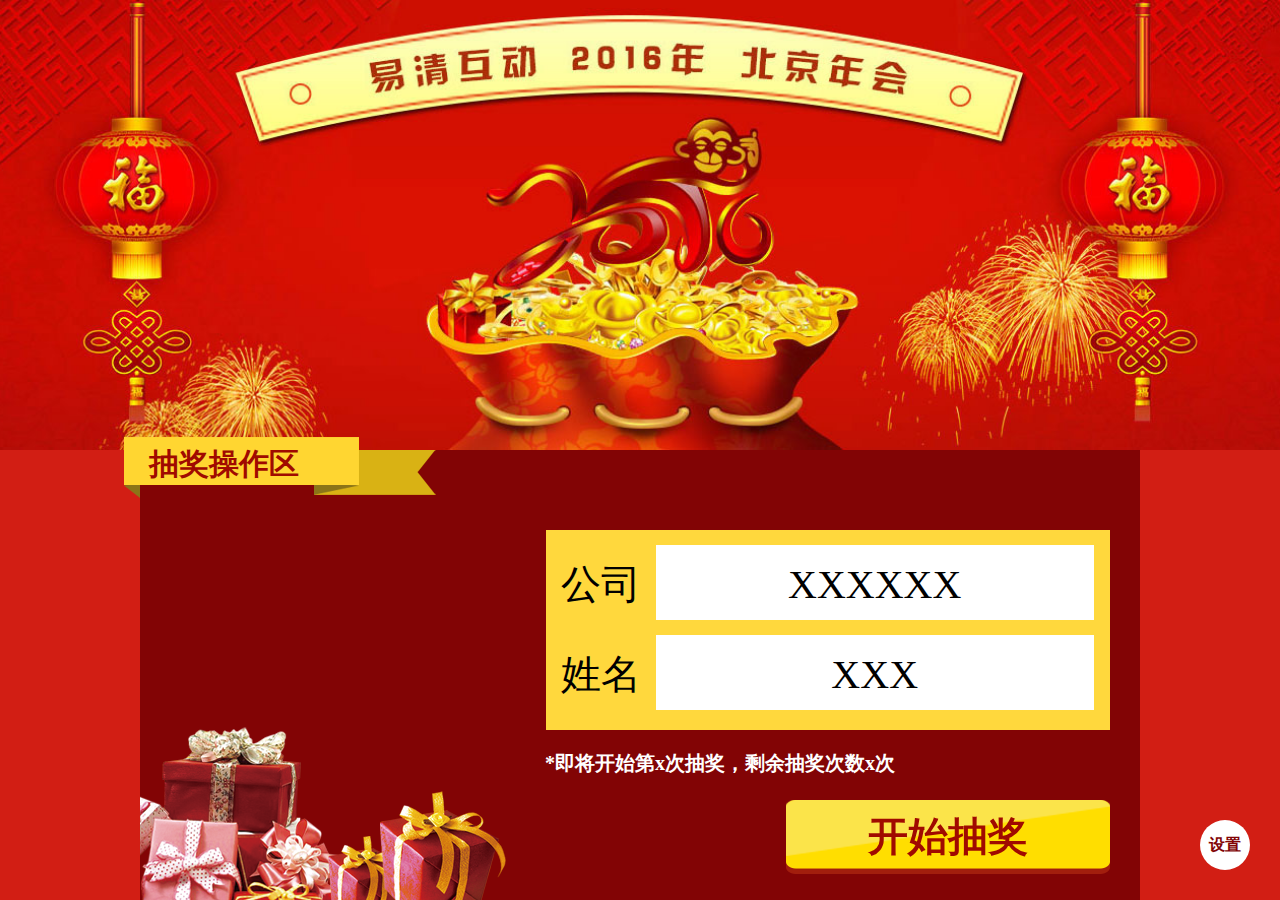
==== index.html @ c81f0b04 "init" ====
<!doctype html>
<html lang="en">
<head>
    <meta charset="UTF-8">
    <meta name="viewport" content="width=device-width, initial-scale=1.0, maximum-scale=1.0, minimum-scale=1.0, user-scalable=0">
    <title>抽奖程序</title>
    <link rel="stylesheet" href="index.css">
</head>
<body>
<div class="wrap">
    <div class="header"></div>
    <div class="content">
        <div class="inner-content">
            <div class="corner-img">抽奖操作区</div>
            <div class="prize">
                <div class="title">
                    <img class="one" src="./img/yidengjiang.png" alt="">
                    <img class="two" src="./img/erdengjiang.png" alt="">
                    <img class="three" src="./img/sandengjiang.png" alt="">
                    <img class="red-packet" src="./img/fahongbao.png" alt="">
                </div>
                <div class="message">
                    <div class="company">
                        <span class="label">公司</span>
                        <span id="show-company" class="msg">XXXXXX</span>
                    </div>
                    <div class="name">
                        <span class="label">姓名</span>
                        <span id="show-name" class="msg">XXX</span>
                    </div>
                </div>
                <div class="tip">*<span class="status-wrap"><span class="status">即将开始</span>第<span class="times">x</span>次抽奖，</span>剩余抽奖次数<span class="residue">x</span>次</div>
            </div>
            <div id="btn-ok" class="start-btn">开始抽奖</div>
        </div>
        <div class="setting">
            <div class="setting-btn">设置</div>
            <div class="setting-options">
                <div class="triangle-down"></div>
                <ul>
                    <li class="one">开始一等奖</li>
                    <li class="two">开始二等奖</li>
                    <li class="three">开始三等奖</li>
                    <li class="red-packet">老总发红包</li>
                    <li class="reset">重置</li>
                </ul>
            </div>
        </div>
    </div>

</div>

<script src="jquery-1.11.1-min.js"></script>
<script type="text/javascript" src="Fireworks.js"></script>
<script type="text/javascript" src="data.js"></script>
<script>
    $(function () {
        /*
         * 开始放礼花
         * */
        var fire = null;
        var fworks = new Fireworks();

        function startFire() {
            $('canvas').show();
            var speed = 300;
            var min = 2;
            var max = 5;
            var winWidth = $(window).width();
            var winHeight = $(window).height();
            fire = setInterval(function () {
                var startX = GetRandomNum(100, winWidth - 100);
                var startY = winHeight;
                var targetX = startX;//从下到上
                var targetY = GetRandomNum(100, winHeight / 2);
                fworks.randHue();
                for (var i = 0; i < GetRandomNum(min, max); i++) {
                    fworks.createFireworks(startX, startY, targetX, targetY);
                }
            }, speed);
//            fireArc();
        }

        /*
         * 结束放礼花
         * */
        function stopFire() {
            if (fire) {
                clearInterval(fire)
            }
            $('canvas').hide();
        }

        /*
         * 弧形礼花
         * */
        function fireArc() {
            var winWidth = $(window).width();
            var winHeight = $(window).height();
            var speed = 1;
            var r = 600;
            var space = 20;//横向间隔
            var startArcX = 100;
            var endArcX = 2 * r - 100;
            var target = [];
            for (var i = startArcX; i <= endArcX; i++) {
                if (i % space == 0) {
                    var y = Math.sqrt(r * r - (i - r) * (i - r))
                    target.push([winWidth / 2 - r + i, winHeight / 2 + 260 - y]);
                }
            }
            fworks.randHue();
            function fireOneByOne(n) {
                if (n > target.length - 1) return;
                setTimeout(function () {
                    var tar = target[n];
                    fworks.createFireworks(winWidth / 2, winHeight, tar[0], tar[1]);
                    fworks.createFireworks(winWidth / 2, winHeight, tar[0], tar[1]);
                    fireOneByOne(++n)
                }, speed);
            }

            fireOneByOne(0);
        }

        var SPEED = 10;
        var count = participator.length;
        var index = GetRandomNum(0, count);
        var company = participator[index][0];
        var name = participator[index][1];
        var currentMod;
        /*
         * 初始化
         * */
        function init(key) {
            var mod = {
                'one': {
                    times: 1,
                    residue: 1
                },
                'two': {
                    times: 1,
                    residue: 2
                },
                'three': {
                    times: 1,
                    residue: 3
                }
            };
            $('.prize .title img' + '.' + key).show().siblings().hide();
            if (key === 'red-packet') {
                $('.message .company .label').html('老总');
                $('.message .company .msg').html('XXX');
                $('.message .name .label').html('金额');
                $('.message .name .msg').html('$$$');
                $('.tip').hide();
                $('#btn-ok')
                        .removeClass('disable')
                        .removeClass('stop-packet')
                        .removeClass('stop')
                        .removeClass('begin')
                        .addClass('begin-packet')
                        .html('开始');
            } else {
                $('.message .company .label').html('公司');
                $('.message .company .msg').html('XXXXXX');
                $('.message .name .label').html('姓名');
                $('.message .name .msg').html('XXX');
                currentMod = mod[key];
                setTimes();
                $('.tip').show();
                $('.status-wrap').show();
                $('#btn-ok')
                        .removeClass('stop')
                        .removeClass('stop-packet')
                        .removeClass('disable')
                        .removeClass('begin-packet')
                        .addClass('begin')
                        .html('开始抽奖');
            }

        }

        init('three');
        /*
         * 设置提示信息
         * */
        function setTimes() {
            $('.times').html(currentMod.times);
            $('.residue').html(currentMod.residue);
        }

        $('.setting').click(function () {
            $('.setting-options').toggle();
            return false;
        });
        $('.setting-options li').click(function () {
            var mod = $(this).attr('class');
            if (mod === 'one' || mod === 'two' || mod === 'three' || mod === 'red-packet') {
                init(mod);
            }
            if (mod === 'reset') {
                location.reload();
            }
        });
        $(document).click(function () {
            $('.setting-options').hide();
        });
        var t = null;
        /*
         * 开始老总发红包事件
         * */
        $(document).on('click', '#btn-ok.begin-packet', function () {
            // 开始随机
            var $this = $(this);
            stopFire();
            t = setInterval(function () {
                index = GetRandomNum(0, chiefs.length - 1);
                company = chiefs[index];
                name = sums[GetRandomNum(0, sums.length - 1)];
                $('#show-company').html(company);
                $('#show-name').html(name);
            }, SPEED);
            $this.removeClass('begin-packet').addClass('stop-packet').html('停');
        });
        /*
         * 停止老总发红包事件
         * */
        $(document).on('click', '#btn-ok.stop-packet', function () {
            var $this = $(this);
            startFire();
            clearInterval(t);
            chiefs.splice(index, 1);
            if (chiefs.length) {
                $this.removeClass('stop-packet')
                        .addClass('begin-packet')
                        .html('开始');
            } else {
                $this.removeClass('stop-packet')
                        .removeClass('begin-packet')
                        .addClass('disable')
                        .html('结束');
            }

        });
        /*
         * 开始抽奖事件
         * */
        $(document).on('click', '#btn-ok.begin', function () {
            // 开始随机
            var $this = $(this);
            if ($this.hasClass('disable')) return false;
            count = participator.length;
            console.log('当前参与抽奖人数:', count);
            stopFire();
            t = setInterval(function () {
                index = GetRandomNum(0, count - 1);
                company = participator[index][0];
                name = participator[index][1];
                $('#show-name').html(name);
                $('#show-company').html(company);
            }, SPEED);
            $this.removeClass('begin').addClass('stop').html('停');
            $('.status').html('正在进行');
        });
        /*
         * 停止抽奖事件
         * */
        $(document).on('click', '#btn-ok.stop', function () {
            var $this = $(this);
            if ($this.hasClass('disable')) return false;
            //抽奖成功,显示中奖人
            currentMod.times++;
            currentMod.residue--;
            setTimes();
            if (currentMod.residue === 0) {
                $this.removeClass('stop')
                        .removeClass('begin')
                        .addClass('disable')
                        .html('抽奖结束');
                $('.status-wrap').hide();
                $('.status').html('将要开始');
            } else {
                $this.removeClass('stop')
                        .addClass('begin')
                        .html('开始抽奖');
                $('.status').html('将要开始');
            }
            startFire();
            clearInterval(t);
            participator.splice(index, 1);
        });
        $(document).on('keydown', function (e) {
            if (e.keyCode == 32 || e.keyCode == 13) {
                $('#btn-ok').click();
            }
        })
    });
    function GetRandomNum(Min, Max) {
        var Range = Max - Min;
        var Rand = Math.random();
        return (Min + Math.round(Rand * Range));
    }
</script>
</body>
</html>
---- index.css ----
* {
    padding: 0;
    margin: 0;
    box-sizing: border-box;
}

.wrap {
    position: absolute;
    top: 0;
    bottom: 0;
    left: 0;
    right: 0;
}

.header {
    height: 50%;
    width: 100%;
    text-align: center;
    font-size: 0;
    background: url('./img/beijing.jpg') #b90e06 no-repeat center center;
    background-size: cover;
}

.content {
    position: relative;
    height: 50%;
    width: 100%;
    background-color: #d21e14;
}

.inner-content {
    position: absolute;
    top: 0;
    left: 50%;
    margin-left: -500px;
    padding: 80px 30px 20px 30px;
    width: 1000px;
    height: 100%;
    background: url('./img/lihe.png') #820405 no-repeat left bottom;
}

.corner-img {
    position: absolute;
    width: 312px;
    height: 61px;
    top: -13px;
    left: -16px;
    padding-top: 7px;
    padding-left: 25px;
    background: url('./img/piaodai.png') no-repeat;
    color: #a00a00;
    font-size: 30px;
    font-weight: bold;
}

.prize .title {
    width: 40%;
    height: 200px;
    line-height: 200px;
    float: left;
    color: #ffd83d;
    font-size: 100px;
    font-weight: bolder;
    text-align: center;
}

.prize .title img {
    display: none;
}

.prize .message {
    width: 60%;
    height: 200px;
    padding: 0 15px 15px 15px;
    background-color: #ffd83d;
    float: left;
}

.prize .message span {
    display: inline-block;
    font-size: 40px;
}

.prize .message span.label {
    width: 17%;
}

.prize .message span.msg {
    height: 75px;
    width: 82%;
    line-height: 80px;
    text-align: center;
    background-color: #fff;
    margin-top: 15px;
}

.tip {
    width: 50%;
    position: absolute;
    left: 405px;
    top: 300px;
    color: #fff;
    font-size: 20px;
    font-weight: bold;
}

.start-btn {
    width: 324px;
    height: 74px;
    line-height: 74px;
    position: absolute;
    right: 30px;
    top: 350px;
    background: url('./img/anniu.png');
    text-align: center;
    color: #a00a00;
    font-size: 40px;
    font-weight: bolder;
    cursor: pointer;
    z-index: 999;
}

.start-btn.disable {
    color: #ccc;
}

.setting {
    position: absolute;
    right: 30px;
    bottom: 30px;
    width: 50px;
    height: 50px;
    line-height: 50px;
    border-radius: 100px;
    background-color: #fff;
    color: #820405;
    font-weight: bolder;
    text-align: center;
    cursor: pointer;
    z-index: 999;

}

.setting-options {
    display: none;
    position: absolute;
    right: 0;
    bottom: 60px;
    width: 200px;
    background-color: #fff;
}

.setting-options ul {
    list-style-type: none;
}

.setting-options ul li {
    border-radius: 5px;
    background-color: #a40000;
    color: #fff;
    margin: 20px;
    font-weight: normal;
}

.triangle-down {
    position: absolute;
    right: 16px;
    bottom: -10px;
    width: 0;
    height: 0;
    border-left: 10px solid transparent;
    border-right: 10px solid transparent;
    border-top: 10px solid #fff;
}

canvas {
    cursor: crosshair;
    display: block;
    left: 0;
    position: absolute;
    top: 0;
    z-index: 20
}
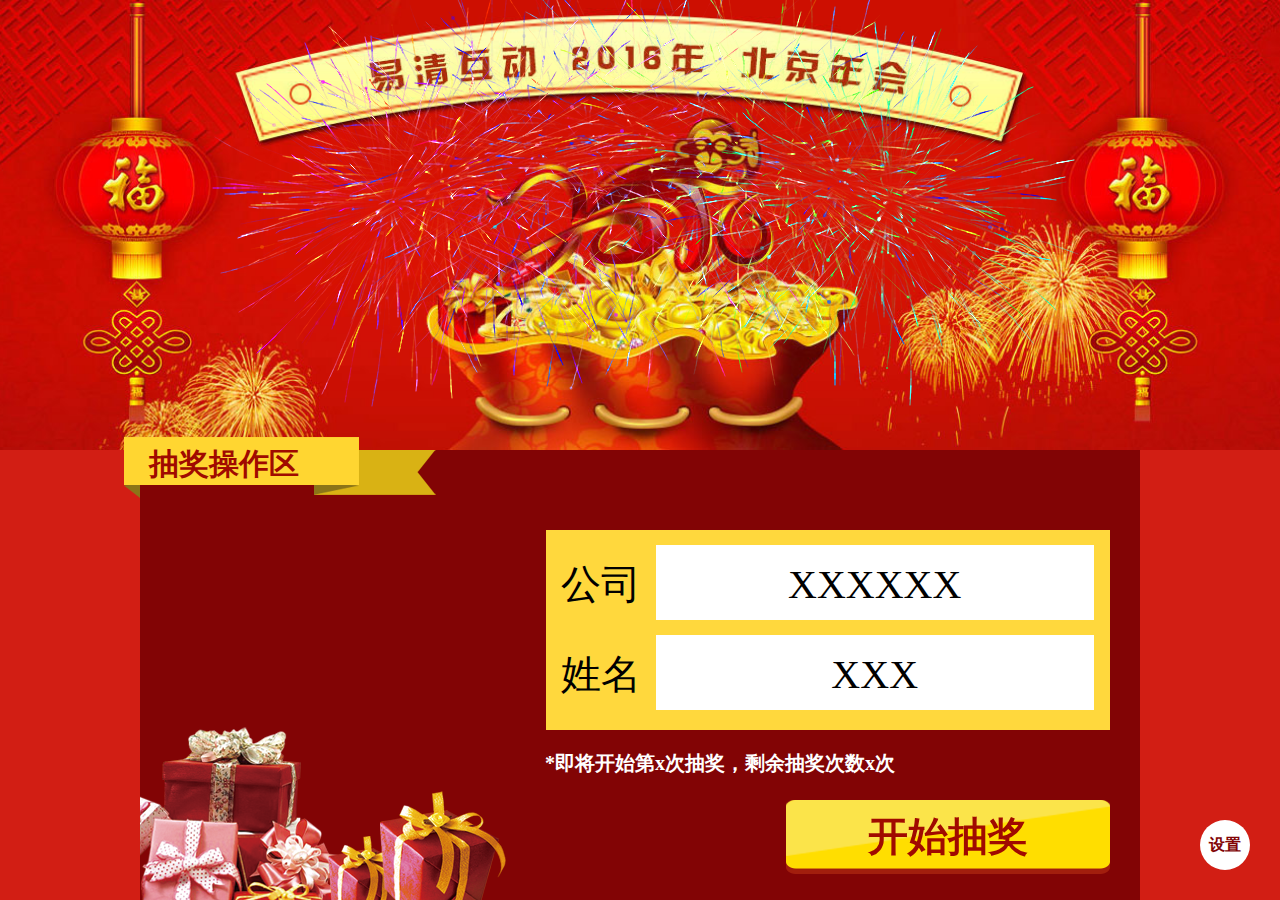
==== commit ccf2e492: "调整动画位置" ====
--- a/index.html
+++ b/index.html
@@ -8,7 +8,9 @@
 </head>
 <body>
 <div class="wrap">
-    <div class="header"></div>
+    <div class="header">
+        <div class="header-cover"></div>
+    </div>
     <div class="content">
         <div class="inner-content">
             <div class="corner-img">抽奖操作区</div>
@@ -19,19 +21,21 @@
                     <img class="three" src="./img/sandengjiang.png" alt="">
                     <img class="red-packet" src="./img/fahongbao.png" alt="">
                 </div>
-                <div class="message">
-                    <div class="company">
-                        <span class="label">公司</span>
-                        <span id="show-company" class="msg">XXXXXX</span>
+                <div class="message-wrap">
+                    <div class="message">
+                        <div class="company">
+                            <span class="label">公司</span>
+                            <span id="show-company" class="msg">XXXXXX</span>
+                        </div>
+                        <div class="name">
+                            <span class="label">姓名</span>
+                            <span id="show-name" class="msg">XXX</span>
+                        </div>
                     </div>
-                    <div class="name">
-                        <span class="label">姓名</span>
-                        <span id="show-name" class="msg">XXX</span>
-                    </div>
+                    <div class="tip">*<span class="status-wrap"><span class="status">即将开始</span>第<span class="times">x</span>次抽奖，</span>剩余抽奖次数<span class="residue">x</span>次</div>
+                    <div id="btn-ok" class="start-btn">开始抽奖</div>
                 </div>
-                <div class="tip">*<span class="status-wrap"><span class="status">即将开始</span>第<span class="times">x</span>次抽奖，</span>剩余抽奖次数<span class="residue">x</span>次</div>
             </div>
-            <div id="btn-ok" class="start-btn">开始抽奖</div>
         </div>
         <div class="setting">
             <div class="setting-btn">设置</div>
@@ -63,7 +67,7 @@
 
         function startFire() {
             $('canvas').show();
-            var speed = 300;
+            var speed = 333;
             var min = 2;
             var max = 5;
             var winWidth = $(window).width();
@@ -78,9 +82,10 @@
                     fworks.createFireworks(startX, startY, targetX, targetY);
                 }
             }, speed);
-//            fireArc();
-        }
-
+            fireArc();
+        }
+
+        fireArc();
         /*
          * 结束放礼花
          * */
@@ -97,34 +102,44 @@
         function fireArc() {
             var winWidth = $(window).width();
             var winHeight = $(window).height();
-            var speed = 1;
+            var speed = 10;
+            var space = 50;//横向间隔
             var r = 600;
-            var space = 20;//横向间隔
-            var startArcX = 100;
-            var endArcX = 2 * r - 100;
+            var startArcX = 350;
+            var endArcX = 2 * r - startArcX;
             var target = [];
             for (var i = startArcX; i <= endArcX; i++) {
                 if (i % space == 0) {
                     var y = Math.sqrt(r * r - (i - r) * (i - r))
-                    target.push([winWidth / 2 - r + i, winHeight / 2 + 260 - y]);
+                    target.push([winWidth / 2 - r + i, winHeight / 2 + 300 - y]);
                 }
             }
-            fworks.randHue();
-            function fireOneByOne(n) {
-                if (n > target.length - 1) return;
+            function fireTogether() {
+                for (var i = 0; i < target.length; i++) {
+                    var tar = target[i];
+                    fworks.randHue();
+                    fworks.createFireworks(winWidth / 2, 30, tar[0], tar[1]);
+                    fworks.createFireworks(winWidth / 2, 30, tar[0], tar[1]);
+                }
+            }
+
+            function fireOneByOne(i) {
+                if (i > target.length - 1) return;
                 setTimeout(function () {
-                    var tar = target[n];
+                    var tar = target[i];
+                    fworks.randHue();
                     fworks.createFireworks(winWidth / 2, winHeight, tar[0], tar[1]);
                     fworks.createFireworks(winWidth / 2, winHeight, tar[0], tar[1]);
-                    fireOneByOne(++n)
+                    fireOneByOne(++i)
                 }, speed);
             }
 
-            fireOneByOne(0);
+            fireTogether();
+//            fireOneByOne(0);
         }
 
         var SPEED = 10;
-        var count = participator.length;
+        var count = participator.length - 1;
         var index = GetRandomNum(0, count);
         var company = participator[index][0];
         var name = participator[index][1];
@@ -228,7 +243,6 @@
          * */
         $(document).on('click', '#btn-ok.stop-packet', function () {
             var $this = $(this);
-            startFire();
             clearInterval(t);
             chiefs.splice(index, 1);
             if (chiefs.length) {
@@ -241,7 +255,7 @@
                         .addClass('disable')
                         .html('结束');
             }
-
+            startFire();
         });
         /*
          * 开始抽奖事件
@@ -252,7 +266,6 @@
             if ($this.hasClass('disable')) return false;
             count = participator.length;
             console.log('当前参与抽奖人数:', count);
-            stopFire();
             t = setInterval(function () {
                 index = GetRandomNum(0, count - 1);
                 company = participator[index][0];
@@ -262,6 +275,7 @@
             }, SPEED);
             $this.removeClass('begin').addClass('stop').html('停');
             $('.status').html('正在进行');
+            stopFire();
         });
         /*
          * 停止抽奖事件
@@ -286,9 +300,9 @@
                         .html('开始抽奖');
                 $('.status').html('将要开始');
             }
-            startFire();
             clearInterval(t);
             participator.splice(index, 1);
+            startFire();
         });
         $(document).on('keydown', function (e) {
             if (e.keyCode == 32 || e.keyCode == 13) {
